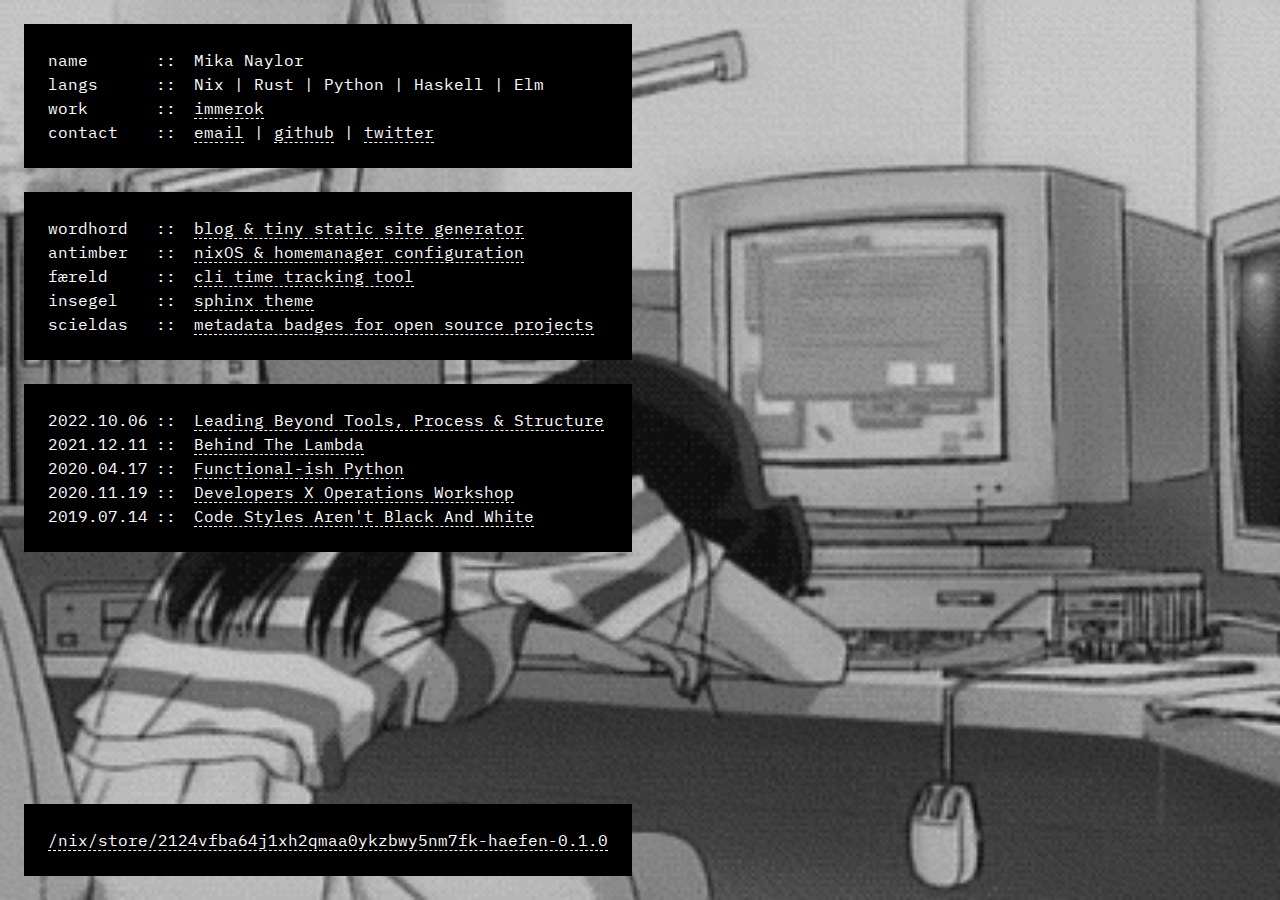
==== index.html @ 5bc42d8d "Deploying to gh-pages from @ autophagy/haefen@06b82a026a9a54d7cd6605c7eb34224dc3b06463 🚀" ====
<!DOCTYPE html>
<html lang="en">
<head>
    <meta charset="utf-8">
    <meta http-equiv="x-ua-compatible" content="ie=edge">
    <meta name="viewport" content="width=device-width, initial-scale=1, shrink-to-fit=no">
    <meta name="theme-color" content="#000000">
    <link rel="shortcut icon" href="favicon.ico">
    <link rel="stylesheet" href="main.css">
    <link rel="preconnect" href="https://fonts.gstatic.com">
    <link href="https://fonts.googleapis.com/css2?family=IBM+Plex+Mono&display=swap" rel="stylesheet">
    <title>Mika Naylor</title>
</head>
<body>
    <div id="text">
        <div class="section">
    <div class='row'>
    <span class='ident'>name</span>
    <span class='sep'> :: </span>
    <span class='content'>Mika Naylor</span>
</div>

<div class='row'>
    <span class='ident'>langs</span>
    <span class='sep'> :: </span>
    <span class='content'>Nix | Rust | Python | Haskell | Elm</span>
</div>

<div class='row'>
    <span class='ident'>work</span>
    <span class='sep'> :: </span>
    <span class='content'><a href=https://immerok.com>immerok</a></span>
</div>

<div class='row'>
    <span class='ident'>contact</span>
    <span class='sep'> :: </span>
    <span class='content'><a href=mailto:eala@autophagy.io>email</a> | <a href=https://github.com/autophagy>github</a> | <a href=https://twitter.com/autophagian>twitter</a></span>
</div>

</div>

<div class="section">
    <div class='row'>
    <span class='ident'>wordhord</span>
    <span class='sep'> :: </span>
    <span class='content'><a href=https://wordhord.autophagy.io>blog & tiny static site generator</a></span>
</div>

<div class='row'>
    <span class='ident'>antimber</span>
    <span class='sep'> :: </span>
    <span class='content'><a href=https://github.com/autophagy/antimber>nixOS & homemanager configuration</a></span>
</div>

<div class='row'>
    <span class='ident'>færeld</span>
    <span class='sep'> :: </span>
    <span class='content'><a href=https://github.com/autophagy/faereld>cli time tracking tool</a></span>
</div>

<div class='row'>
    <span class='ident'>insegel</span>
    <span class='sep'> :: </span>
    <span class='content'><a href=https://github.com/autophagy/insegel>sphinx theme</a></span>
</div>

<div class='row'>
    <span class='ident'>scieldas</span>
    <span class='sep'> :: </span>
    <span class='content'><a href=https://scieldas.autophagy.io>metadata badges for open source projects</a></span>
</div>

</div>

<div class="section">
    <div class='row'>
    <span class='ident'>2022.10.06</span>
    <span class='sep'> :: </span>
    <span class='content'><a href=https://www.youtube.com/watch?v=Kk9Ad1DAzKU>Leading Beyond Tools, Process & Structure</a></span>
</div>

<div class='row'>
    <span class='ident'>2021.12.11</span>
    <span class='sep'> :: </span>
    <span class='content'><a href=https://youtu.be/hXKdtY8gHbs?t=7850>Behind The Lambda</a></span>
</div>

<div class='row'>
    <span class='ident'>2020.04.17</span>
    <span class='sep'> :: </span>
    <span class='content'><a href=https://youtu.be/bO4qyBufcfQ?t=2356>Functional-ish Python</a></span>
</div>

<div class='row'>
    <span class='ident'>2020.11.19</span>
    <span class='sep'> :: </span>
    <span class='content'><a href=https://www.meetup.com/PyLadies-Berlin/events/264674547/>Developers X Operations Workshop</a></span>
</div>

<div class='row'>
    <span class='ident'>2019.07.14</span>
    <span class='sep'> :: </span>
    <span class='content'><a href=https://www.youtube.com/watch?v=qLoMFu14wmk>Code Styles Aren't Black And White</a></span>
</div>

</div>

    </div>
    <footer class="section"><a href="https://github.com/autophagy/haefen">/nix/store/2124vfba64j1xh2qmaa0ykzbwy5nm7fk-haefen-0.1.0</a></footer>
</body>
</html>
---- main.css ----
html, body, div, span, applet, object, iframe,
h1, h2, h3, h4, h5, h6, p, blockquote, pre,
a, abbr, acronym, address, big, cite, code,
del, dfn, em, img, ins, kbd, q, s, samp,
small, strike, strong, sub, sup, tt, var,
b, u, i, center,
dl, dt, dd, ol, ul, li,
fieldset, form, label, legend,
table, caption, tbody, tfoot, thead, tr, th, td,
article, aside, canvas, details, embed,
figure, figcaption, footer, header, hgroup,
menu, nav, output, ruby, section, summary,
time, mark, audio, video {
  margin: 0;
  padding: 0;
  border: 0;
  font-size: 100%;
  font: inherit;
  vertical-align: baseline;
}
/* HTML5 display-role reset for older browsers */
article, aside, details, figcaption, figure,
footer, header, hgroup, menu, nav, section {
  display: block;
}
body {
  line-height: 1;
  display: flex;
  flex-direction: column;
  justify-content: space-between;
}
ol, ul {
  list-style: none;
}
blockquote, q {
  quotes: none;
}
blockquote:before, blockquote:after,
q:before, q:after {
  content: '';
  content: none;
}
table {
  border-collapse: collapse;
  border-spacing: 0;
}




html {
    font-family: 'IBM Plex Mono', monospace;
    color: white;
    background-color: #1e3b3c;
    background-image: url('index.gif');
    background-repeat: no-repeat;
    background-size: cover;
    background-position: center;
    background-attachment: fixed;
    font-size: 16px;
    display: flex;
    height: 100%;
    width: 100%;
}

.section {
    line-height: 1.5;
    padding: 1.5em;
    background-color: black;
    margin: 1.5em;
}

.ident {
  width: 90px;
  display: inline-block;
}

.sep {
  margin-left: 0.5em;
  margin-right: 0.5em;
}

a {
    color: white;
    border-bottom: 1px dashed white;
    padding-bottom: 0px;
    text-decoration: none;
    transition: padding 0.25s;
}

a:hover {
    padding-bottom: 2px;
}

footer {
    wordwrap: anywhere;
}

@media only screen and (max-width: 620px) {

  html {
    text-align: center;
  }

  .ident, .sep {
    display: none;
  }

  .row {
    margin-bottom: 1em;
  }
}
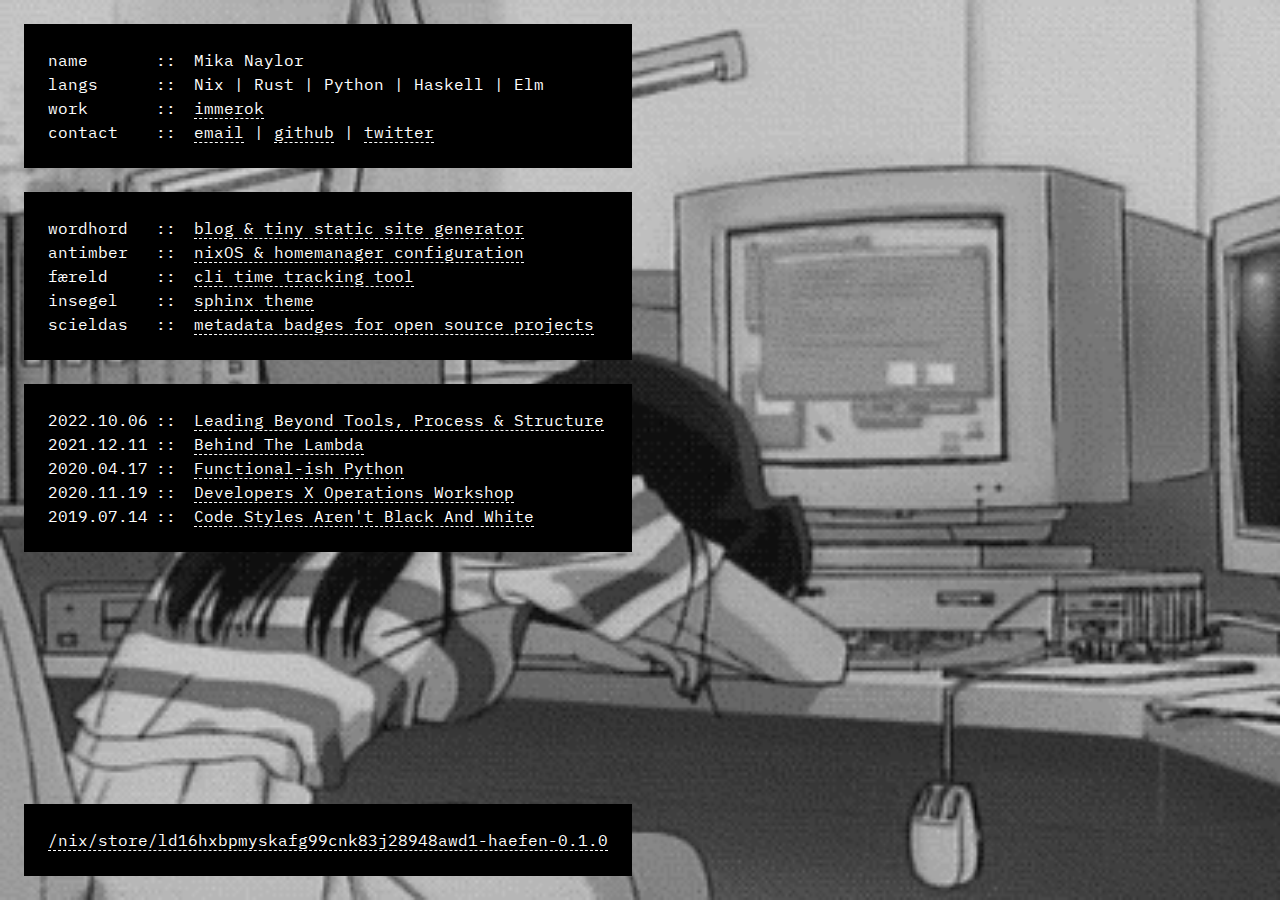
==== commit 5e233960: "Deploying to gh-pages from @ autophagy/haefen@3eefe346eefb345f5b517d8727ac0bb96d7a92a9 🚀" ====
--- a/index.html
+++ b/index.html
@@ -107,6 +107,6 @@
 </div>
 
     </div>
-    <footer class="section"><a href="https://github.com/autophagy/haefen">/nix/store/2124vfba64j1xh2qmaa0ykzbwy5nm7fk-haefen-0.1.0</a></footer>
+    <footer class="section"><a href="https://github.com/autophagy/haefen">/nix/store/ld16hxbpmyskafg99cnk83j28948awd1-haefen-0.1.0</a></footer>
 </body>
 </html>
--- a/main.css
+++ b/main.css
@@ -93,7 +93,7 @@
 }
 
 footer {
-    wordwrap: anywhere;
+    word-wrap: anywhere;
 }
 
 @media only screen and (max-width: 620px) {
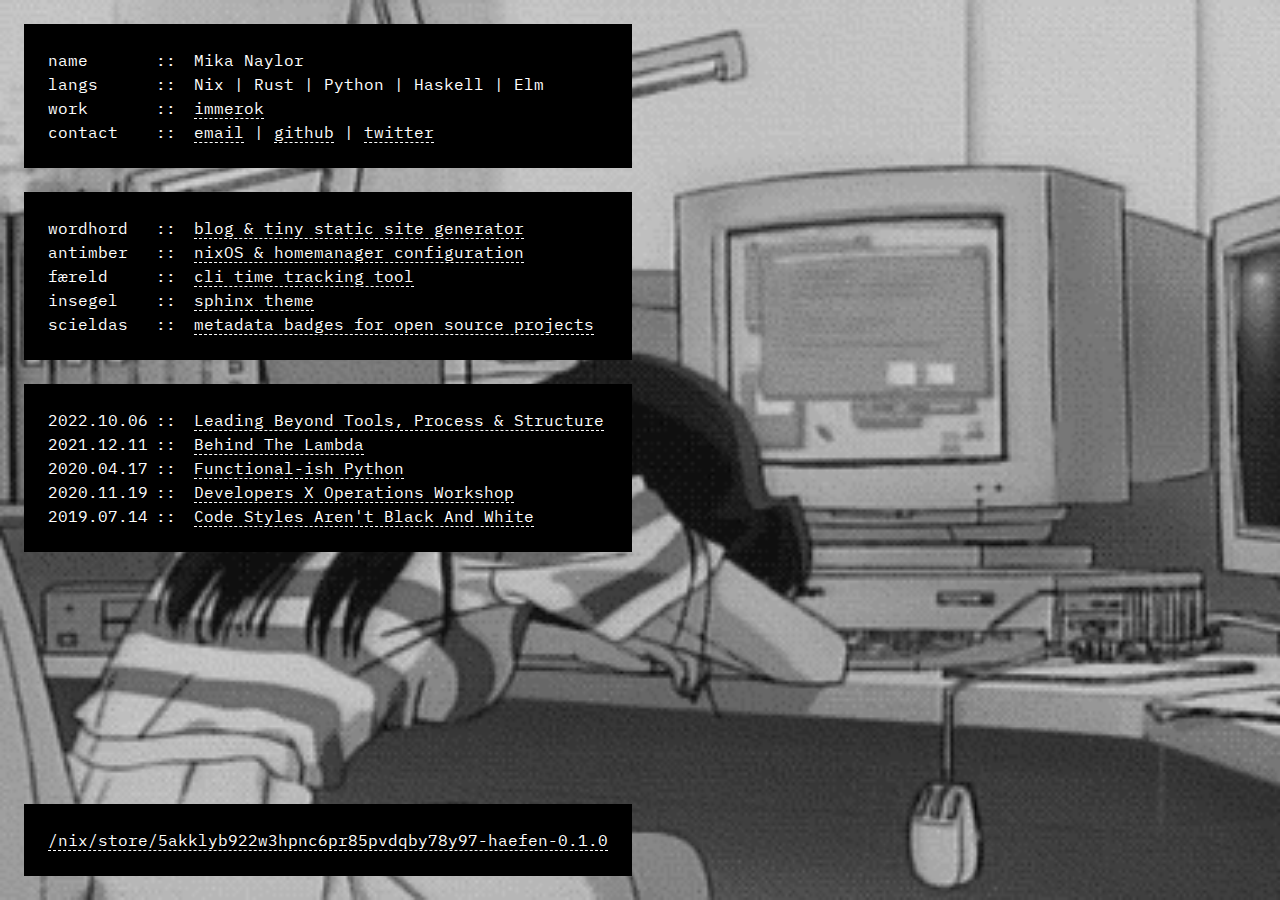
==== commit 6b5a0170: "Deploying to gh-pages from @ autophagy/haefen@d1cf1d153949ad73777c2d45d8155772aa603c51 🚀" ====
--- a/index.html
+++ b/index.html
@@ -107,6 +107,6 @@
 </div>
 
     </div>
-    <footer class="section"><a href="https://github.com/autophagy/haefen">/nix/store/ld16hxbpmyskafg99cnk83j28948awd1-haefen-0.1.0</a></footer>
+    <footer class="section"><a href="https://github.com/autophagy/haefen">/nix/store/5akklyb922w3hpnc6pr85pvdqby78y97-haefen-0.1.0</a></footer>
 </body>
 </html>
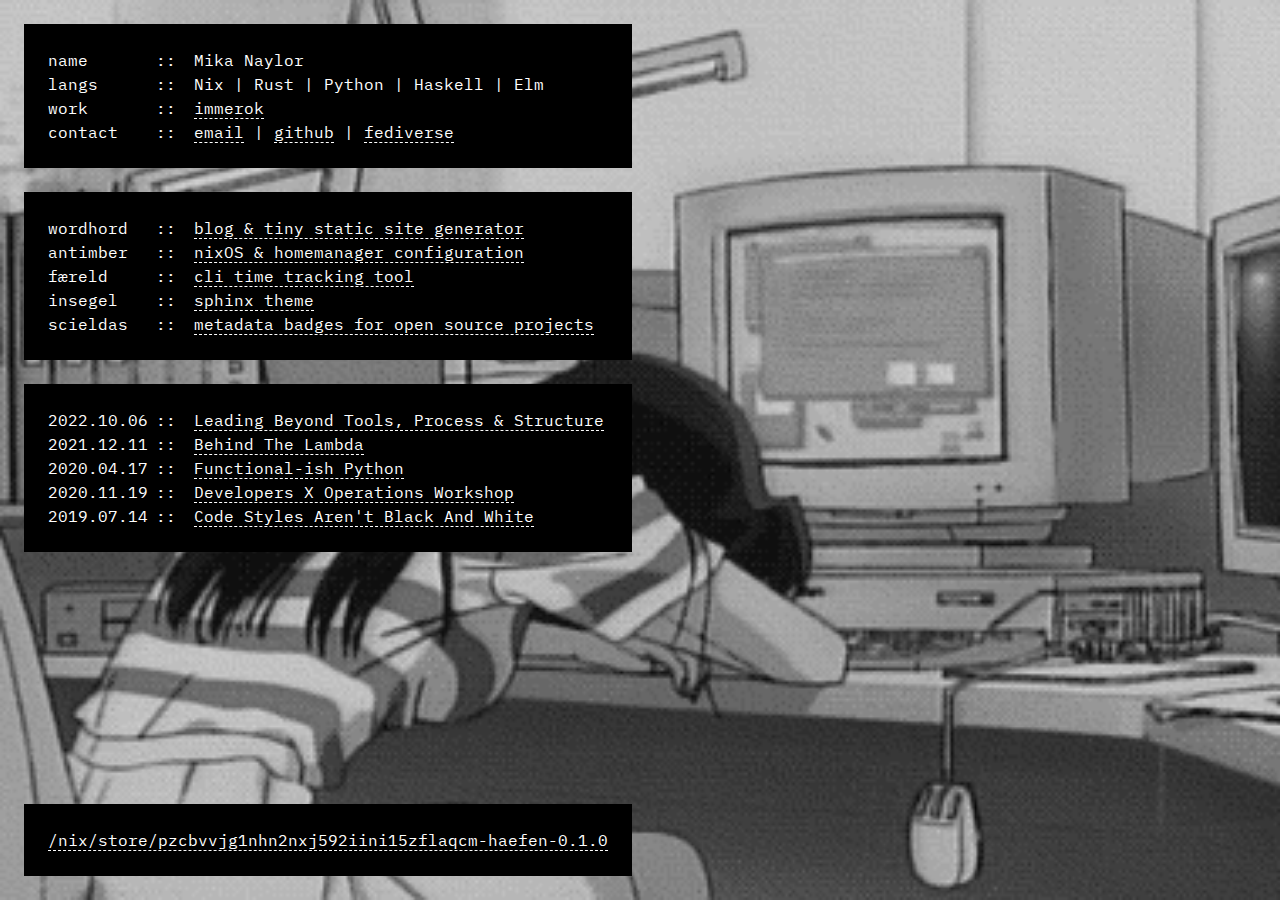
==== commit ec6a7e8c: "Deploying to gh-pages from @ autophagy/haefen@12ccde9dda16dab5b7a05f20c48d8a5cafb30e57 🚀" ====
--- a/index.html
+++ b/index.html
@@ -35,7 +35,7 @@
 <div class='row'>
     <span class='ident'>contact</span>
     <span class='sep'> :: </span>
-    <span class='content'><a href=mailto:eala@autophagy.io>email</a> | <a href=https://github.com/autophagy>github</a> | <a href=https://twitter.com/autophagian>twitter</a></span>
+    <span class='content'><a href=mailto:eala@autophagy.io>email</a> | <a href=https://github.com/autophagy>github</a> | <a href=https://hordburh.autophagy.io/@mika>fediverse</a></span>
 </div>
 
 </div>
@@ -107,6 +107,6 @@
 </div>
 
     </div>
-    <footer class="section"><a href="https://github.com/autophagy/haefen">/nix/store/5akklyb922w3hpnc6pr85pvdqby78y97-haefen-0.1.0</a></footer>
+    <footer class="section"><a href="https://github.com/autophagy/haefen">/nix/store/pzcbvvjg1nhn2nxj592iini15zflaqcm-haefen-0.1.0</a></footer>
 </body>
 </html>
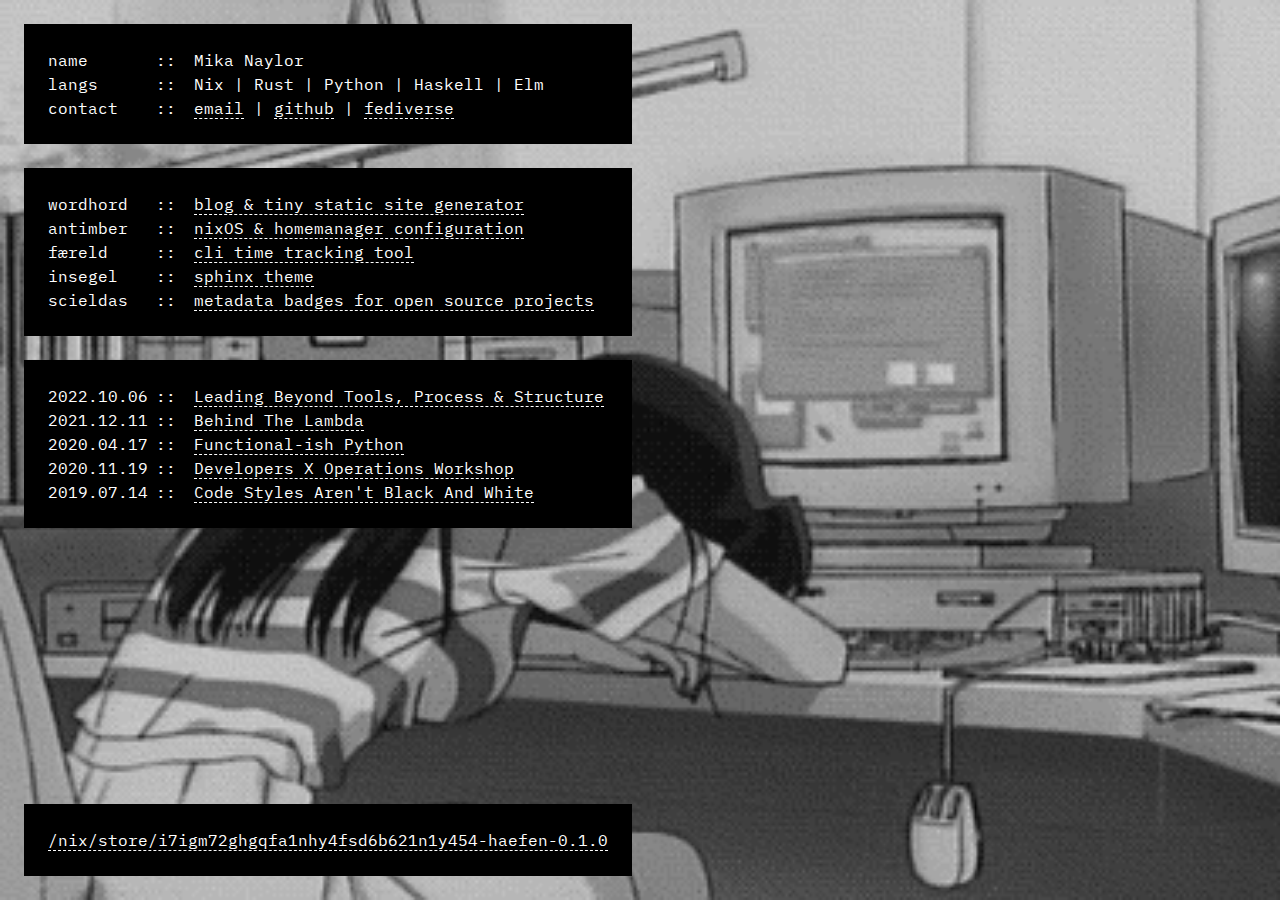
==== commit bd970f77: "Deploying to gh-pages from @ autophagy/haefen@d23c91d8e59dfbc0772bd52e7a39a345b2924264 🚀" ====
--- a/index.html
+++ b/index.html
@@ -24,12 +24,6 @@
     <span class='ident'>langs</span>
     <span class='sep'> :: </span>
     <span class='content'>Nix | Rust | Python | Haskell | Elm</span>
-</div>
-
-<div class='row'>
-    <span class='ident'>work</span>
-    <span class='sep'> :: </span>
-    <span class='content'><a href=https://immerok.com>immerok</a></span>
 </div>
 
 <div class='row'>
@@ -107,6 +101,6 @@
 </div>
 
     </div>
-    <footer class="section"><a href="https://github.com/autophagy/haefen">/nix/store/pzcbvvjg1nhn2nxj592iini15zflaqcm-haefen-0.1.0</a></footer>
+    <footer class="section"><a href="https://github.com/autophagy/haefen">/nix/store/i7igm72ghgqfa1nhy4fsd6b621n1y454-haefen-0.1.0</a></footer>
 </body>
 </html>
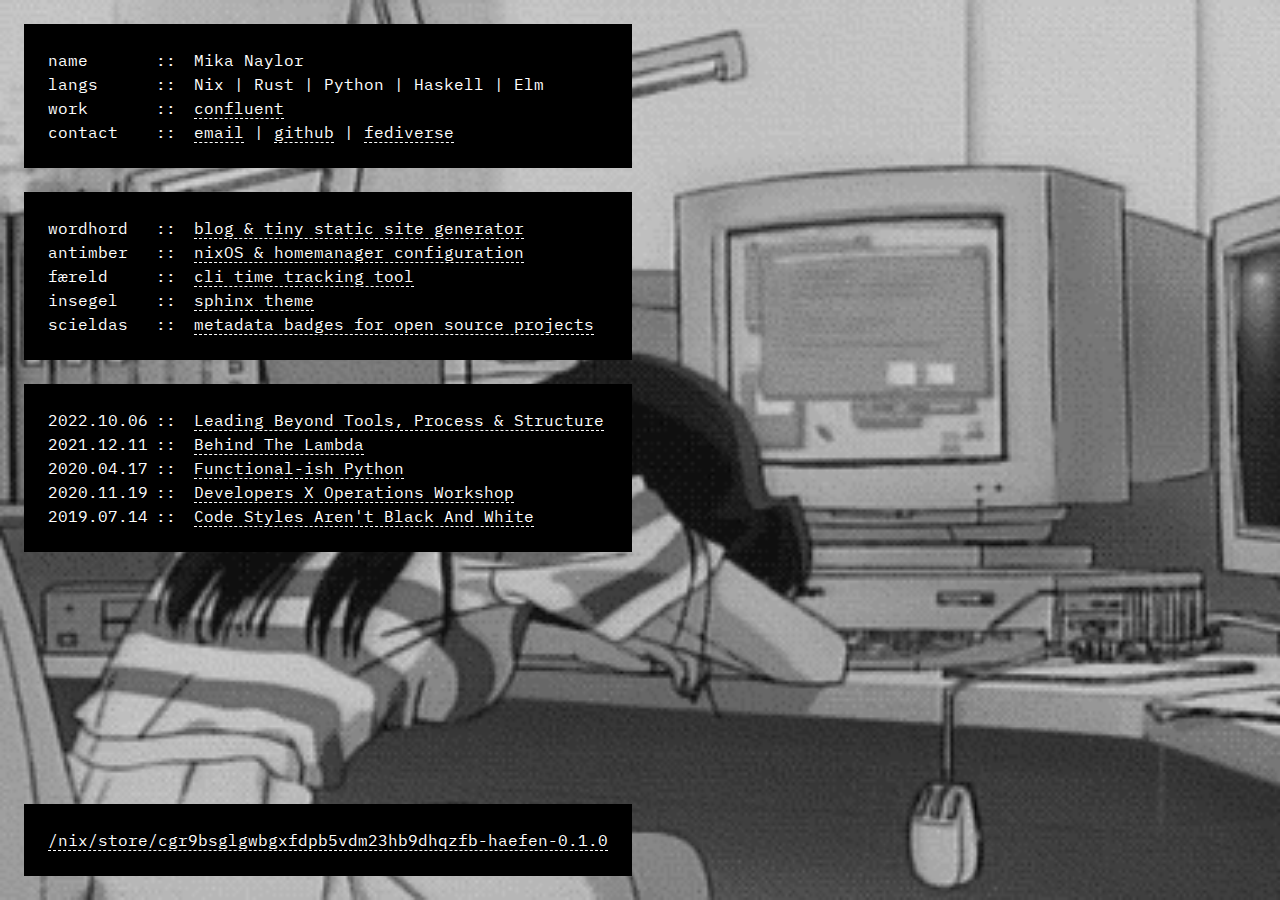
==== commit 41ee39b6: "Deploying to gh-pages from @ autophagy/haefen@d1d243906d65e1740c6a92305c841a26f574b702 🚀" ====
--- a/index.html
+++ b/index.html
@@ -24,6 +24,12 @@
     <span class='ident'>langs</span>
     <span class='sep'> :: </span>
     <span class='content'>Nix | Rust | Python | Haskell | Elm</span>
+</div>
+
+<div class='row'>
+    <span class='ident'>work</span>
+    <span class='sep'> :: </span>
+    <span class='content'><a href=https://confluent.io>confluent</a></span>
 </div>
 
 <div class='row'>
@@ -101,6 +107,6 @@
 </div>
 
     </div>
-    <footer class="section"><a href="https://github.com/autophagy/haefen">/nix/store/i7igm72ghgqfa1nhy4fsd6b621n1y454-haefen-0.1.0</a></footer>
+    <footer class="section"><a href="https://github.com/autophagy/haefen">/nix/store/cgr9bsglgwbgxfdpb5vdm23hb9dhqzfb-haefen-0.1.0</a></footer>
 </body>
 </html>
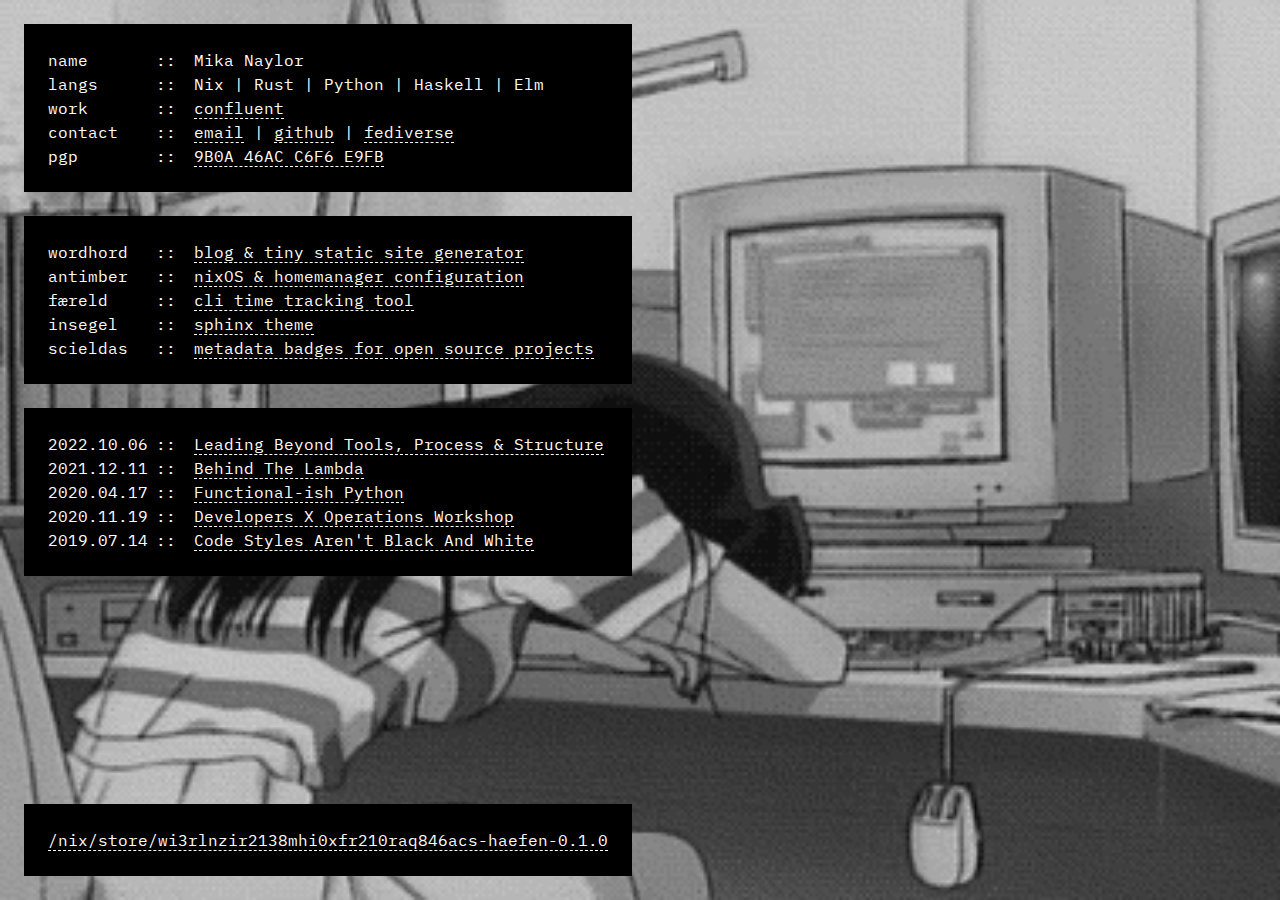
==== commit 0dd37b10: "Deploying to gh-pages from @ autophagy/haefen@07707875383ce528e6bf6cab3256b9f8dd44d7e0 🚀" ====
--- a/index.html
+++ b/index.html
@@ -36,6 +36,12 @@
     <span class='ident'>contact</span>
     <span class='sep'> :: </span>
     <span class='content'><a href=mailto:eala@autophagy.io>email</a> | <a href=https://github.com/autophagy>github</a> | <a href=https://hordburh.autophagy.io/@mika>fediverse</a></span>
+</div>
+
+<div class='row'>
+    <span class='ident'>pgp</span>
+    <span class='sep'> :: </span>
+    <span class='content'><a href=/gpg.pub>9B0A 46AC C6F6 E9FB</a></span>
 </div>
 
 </div>
@@ -107,6 +113,6 @@
 </div>
 
     </div>
-    <footer class="section"><a href="https://github.com/autophagy/haefen">/nix/store/cgr9bsglgwbgxfdpb5vdm23hb9dhqzfb-haefen-0.1.0</a></footer>
+    <footer class="section"><a href="https://github.com/autophagy/haefen">/nix/store/wi3rlnzir2138mhi0xfr210raq846acs-haefen-0.1.0</a></footer>
 </body>
 </html>
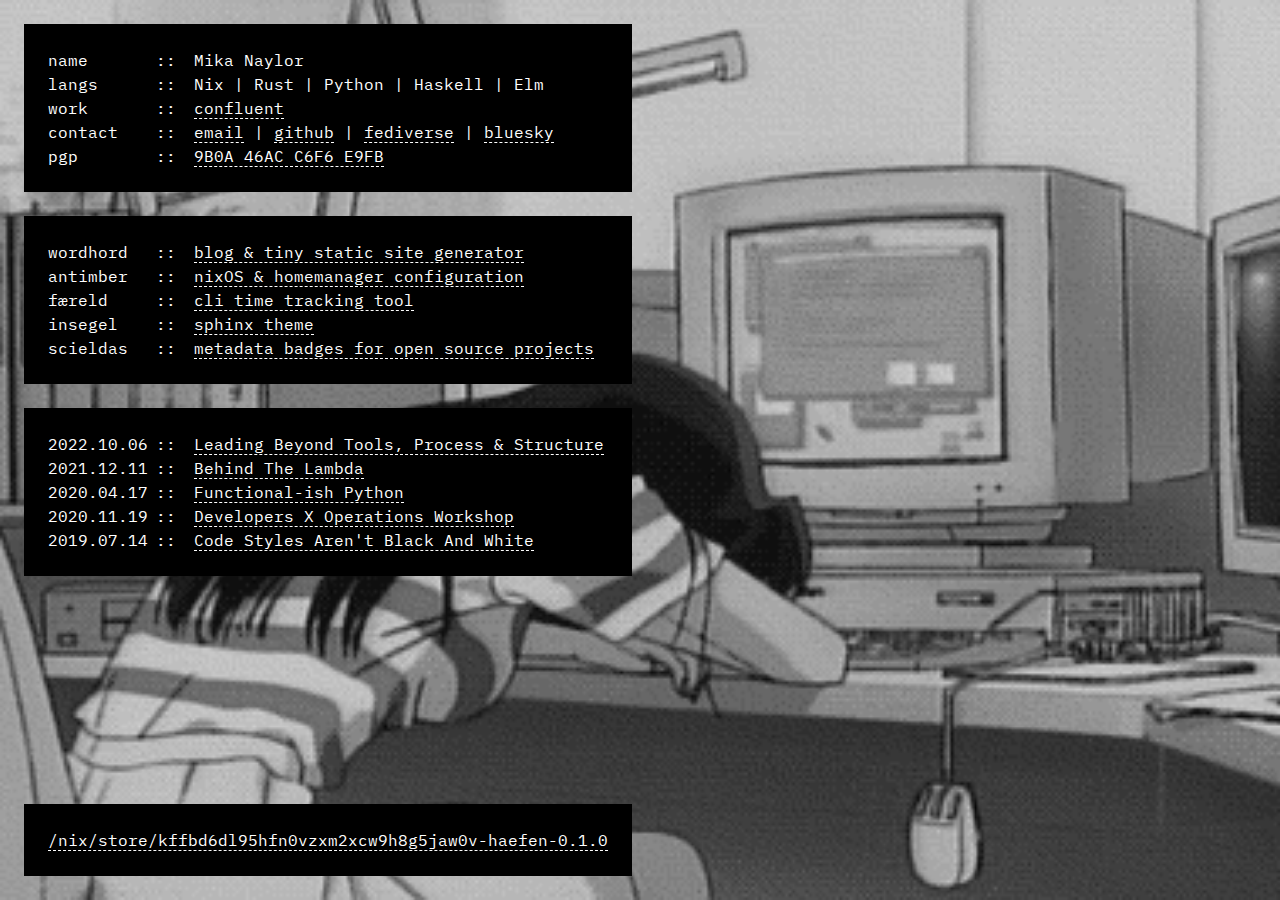
==== commit f5ed8676: "Deploying to gh-pages from @ autophagy/haefen@2d23b1e0849b42443b543e4f80ef1474cd84cdec 🚀" ====
--- a/index.html
+++ b/index.html
@@ -35,7 +35,7 @@
 <div class='row'>
     <span class='ident'>contact</span>
     <span class='sep'> :: </span>
-    <span class='content'><a href=mailto:eala@autophagy.io>email</a> | <a href=https://github.com/autophagy>github</a> | <a href=https://hordburh.autophagy.io/@mika>fediverse</a></span>
+    <span class='content'><a href=mailto:eala@autophagy.io>email</a> | <a href=https://github.com/autophagy>github</a> | <a href=https://hordburh.autophagy.io/@mika>fediverse</a> | <a href=https://bsky.app/profile/autophagy.io>bluesky</a></span>
 </div>
 
 <div class='row'>
@@ -113,6 +113,6 @@
 </div>
 
     </div>
-    <footer class="section"><a href="https://github.com/autophagy/haefen">/nix/store/wi3rlnzir2138mhi0xfr210raq846acs-haefen-0.1.0</a></footer>
+    <footer class="section"><a href="https://github.com/autophagy/haefen">/nix/store/kffbd6dl95hfn0vzxm2xcw9h8g5jaw0v-haefen-0.1.0</a></footer>
 </body>
 </html>
